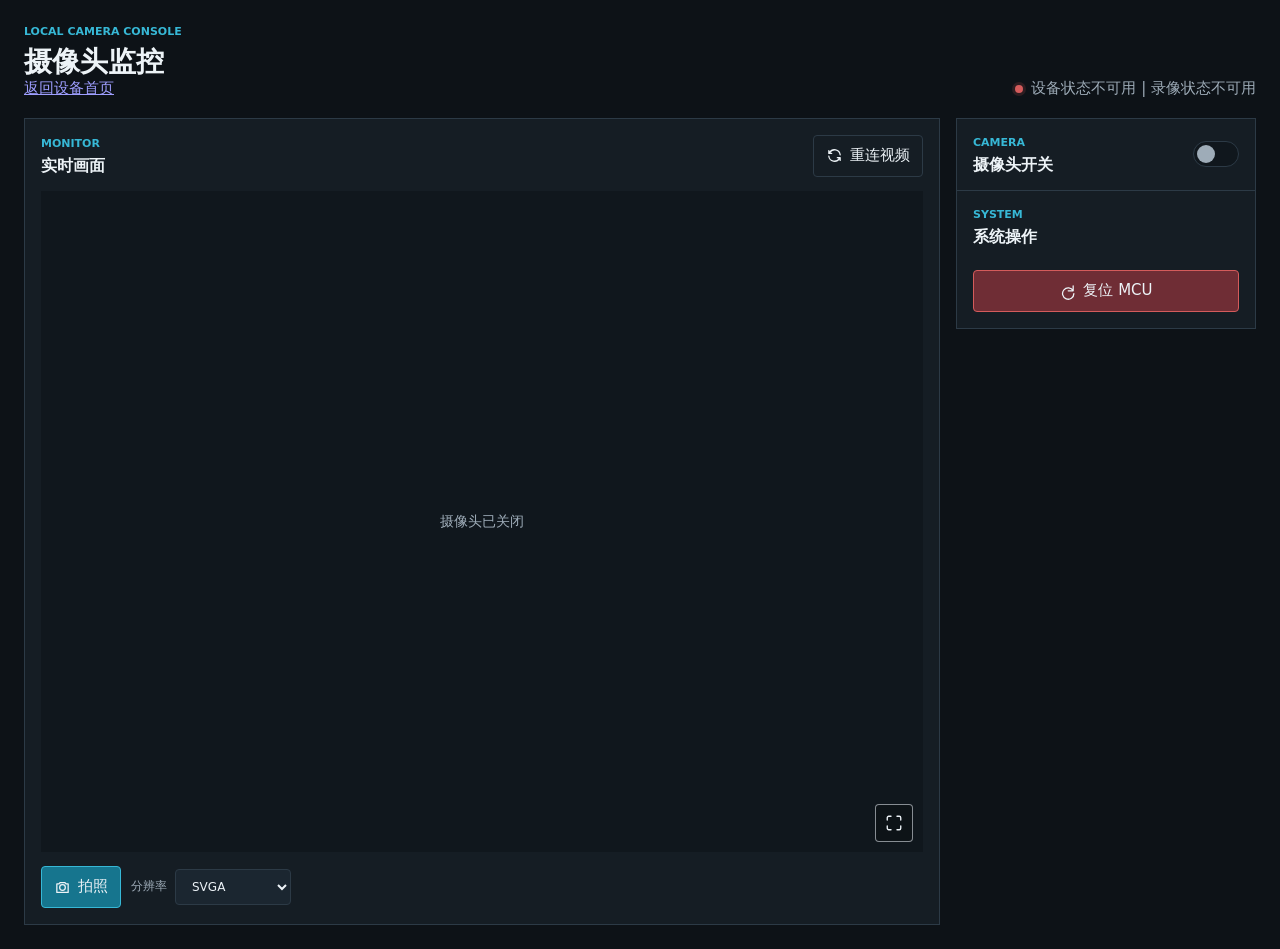
==== components/monitor_web/web/index.html @ f91dd658 "refactor: modularize firmware applications and board profiles Extract shared camera, storage, record" ====
<!doctype html>
<html lang="zh-CN">
<head>
  <meta charset="utf-8">
  <meta name="viewport" content="width=device-width,initial-scale=1">
  <title>摄像头监控</title>
  <link rel="stylesheet" href="styles.css">
  <script defer src="api.js"></script>
  <script defer src="monitor.js"></script>
</head>
<body data-page="monitor">
  <main>
    <header class="page-header">
      <div>
        <p class="eyebrow">LOCAL CAMERA CONSOLE</p>
        <h1 id="device-name">摄像头监控</h1><a href="/">返回设备首页</a>
      </div>
      <div class="connection-status" aria-live="polite">
        <span class="status-dot" aria-hidden="true"></span>
        <span id="status">连接中...</span>
      </div>
    </header>

    <div class="workspace">
      <section class="stream-panel" aria-label="实时画面">
        <div class="panel-heading">
          <div>
            <p class="section-kicker">MONITOR</p>
            <h2>实时画面</h2>
          </div>
          <button id="reconnect" class="button button-subtle" type="button" title="重新连接视频流">
            <svg class="button-icon" aria-hidden="true" viewBox="0 0 24 24"><path d="M20 11a8 8 0 0 0-14.9-3M4 5v4h4M4 13a8 8 0 0 0 14.9 3M20 19v-4h-4"/></svg>
            重连视频
          </button>
        </div>
        <div id="stream-stage" class="stream-stage camera-disabled">
          <img id="stream" alt="Camera stream">
          <div id="camera-offline" class="camera-offline">摄像头已关闭</div>
          <button id="fullscreen" class="icon-button fullscreen-button" type="button"
                  aria-label="全屏显示" aria-pressed="false" title="全屏显示">
            <svg class="fullscreen-enter" aria-hidden="true" viewBox="0 0 24 24"><path d="M8 3H5a2 2 0 0 0-2 2v3M16 3h3a2 2 0 0 1 2 2v3M8 21H5a2 2 0 0 1-2-2v-3M16 21h3a2 2 0 0 0 2-2v-3"/></svg>
            <svg class="fullscreen-exit" aria-hidden="true" viewBox="0 0 24 24"><path d="M8 3v3a2 2 0 0 1-2 2H3M16 3v3a2 2 0 0 0 2 2h3M8 21v-3a2 2 0 0 0-2-2H3M16 21v-3a2 2 0 0 1 2-2h3"/></svg>
          </button>
        </div>
        <div class="stream-toolbar">
          <button id="capture" class="button button-primary" type="button">
            <svg class="button-icon" aria-hidden="true" viewBox="0 0 24 24"><path d="M4 7h3l1.5-2h7L17 7h3v12H4zM12 16a4 4 0 1 0 0-8 4 4 0 0 0 0 8z"/></svg>
            拍照
          </button>
          <a id="photo-preview" hidden target="_blank" rel="noopener">查看照片</a>
          <label class="field compact-field">
            <span>分辨率</span>
            <select id="size">
              <option value="6">QVGA</option>
              <option value="10">VGA</option>
              <option value="11" selected>SVGA</option>
              <option value="12">XGA</option>
              <option value="15">UXGA</option>
            </select>
          </label>
        </div>
      </section>

      <aside class="control-panel" aria-label="设备控制">
        <section class="control-section camera-section">
          <div class="camera-switch-row">
            <div>
              <p class="section-kicker">CAMERA</p>
              <h2>摄像头开关</h2>
            </div>
            <label class="switch" title="开启或关闭摄像头">
              <input id="camera-toggle" type="checkbox" role="switch" aria-label="摄像头开关">
              <span class="switch-track" aria-hidden="true"><span class="switch-thumb"></span></span>
            </label>
          </div>
        </section>
        <section class="control-section" data-feature="recording" hidden>
          <div class="panel-heading compact-heading">
            <div>
              <p class="section-kicker">RECORDING</p>
              <h2>录像控制</h2>
            </div>
            <span class="control-hint">MJPEG AVI</span>
          </div>
          <div class="record-actions">
            <button id="record-start" class="button button-record" type="button">
              <svg class="button-icon" aria-hidden="true" viewBox="0 0 24 24"><path d="M8 5v14l11-7z"/></svg>
              开始录像
            </button>
            <button id="record-stop" class="button button-subtle" type="button">
              <svg class="button-icon" aria-hidden="true" viewBox="0 0 24 24"><path d="M7 7h10v10H7z"/></svg>
              停止录像
            </button>
          </div>
          <label class="field">
            <span>分段时长</span>
            <select id="period">
              <option value="1">1 分钟</option>
              <option value="5" selected>5 分钟</option>
              <option value="10">10 分钟</option>
              <option value="30">30 分钟</option>
              <option value="60">60 分钟</option>
            </select>
          </label>
        </section>

        <section class="control-section system-section">
          <div class="panel-heading compact-heading">
            <div>
              <p class="section-kicker">SYSTEM</p>
              <h2>系统操作</h2>
            </div>
          </div>
          <button data-feature="storage" hidden id="sd-check" class="button button-wide" type="button">
            <svg class="button-icon" aria-hidden="true" viewBox="0 0 24 24"><path d="M4 7h16v13H4zM7 7V4h10v3M8 12h8M8 16h5"/></svg>
            检查 SD 卡
          </button>
          <button id="reset" class="button button-wide danger-button" type="button">
            <svg class="button-icon" aria-hidden="true" viewBox="0 0 24 24"><path d="M20 11a8 8 0 1 0 1 4M20 4v7h-7"/></svg>
            复位 MCU
          </button>
        </section>
      </aside>
    </div>

    <section data-feature="storage" hidden class="storage-panel" aria-label="SD 卡文件">
      <div class="panel-heading">
        <div>
          <p class="section-kicker">STORAGE</p>
          <h2>SD 卡文件</h2>
        </div>
        <button id="sd-refresh" class="icon-button button-subtle" type="button" title="刷新文件列表" aria-label="刷新文件列表">
          <svg aria-hidden="true" viewBox="0 0 24 24"><path d="M20 11a8 8 0 0 0-14.9-3M4 5v4h4M4 13a8 8 0 0 0 14.9 3M20 19v-4h-4"/></svg>
        </button>
      </div>
      <p id="storage-summary" class="storage-summary">正在读取 SD 卡...</p>
      <div id="file-list" class="file-list" aria-live="polite"></div>
    </section>
  </main>
</body>
</html>
---- components/monitor_web/web/styles.css ----
:root {
  color-scheme: dark;
  --bg: #0d1217;
  --panel: #151d24;
  --panel-raised: #1b2630;
  --line: #2c3a46;
  --text: #edf3f7;
  --muted: #9eacb8;
  --cyan: #37b8d6;
  --cyan-deep: #16758e;
  --green: #42bd8b;
  --amber: #d6a34c;
  --red: #d45b5b;
}
* { box-sizing: border-box; }
body { margin: 0; background: var(--bg); color: var(--text); font: 15px/1.45 system-ui, -apple-system, BlinkMacSystemFont, "Segoe UI", sans-serif; }
main { width: min(1440px, 100%); margin: 0 auto; padding: 24px; }
h1, h2, p { margin: 0; }
h1 { font-size: 28px; line-height: 1.15; letter-spacing: 0; }
h2 { font-size: 16px; line-height: 1.2; letter-spacing: 0; }
.page-header { display: flex; align-items: flex-end; justify-content: space-between; gap: 20px; margin-bottom: 18px; }
.eyebrow, .section-kicker { color: var(--cyan); font-size: 11px; font-weight: 700; letter-spacing: 0; }
.eyebrow { margin-bottom: 6px; }
.connection-status { display: flex; align-items: center; gap: 8px; max-width: 52%; color: var(--muted); text-align: right; }
.status-dot { width: 8px; height: 8px; flex: 0 0 auto; border-radius: 50%; background: var(--amber); box-shadow: 0 0 0 3px rgb(214 163 76 / 16%); }
.status-dot.is-online { background: var(--green); box-shadow: 0 0 0 3px rgb(66 189 139 / 16%); }
.status-dot.is-error { background: var(--red); box-shadow: 0 0 0 3px rgb(212 91 91 / 16%); }
.workspace { display: grid; grid-template-columns: minmax(0, 1fr) 300px; gap: 16px; align-items: start; }
.stream-panel, .control-panel, .storage-panel { border: 1px solid var(--line); background: var(--panel); }
.stream-panel { min-width: 0; padding: 16px; }
.control-panel { display: grid; gap: 0; }
.control-section { padding: 16px; }
.control-section + .control-section { border-top: 1px solid var(--line); }
.camera-switch-row { display: flex; align-items: center; justify-content: space-between; gap: 16px; }
.switch { display: inline-flex; align-items: center; cursor: pointer; }
.switch input { position: absolute; width: 1px; height: 1px; opacity: 0; }
.switch-track { display: inline-flex; align-items: center; width: 46px; height: 26px; padding: 3px; border: 1px solid var(--line); border-radius: 13px; background: #10171d; transition: background .15s, border-color .15s; }
.switch-thumb { width: 18px; height: 18px; border-radius: 50%; background: var(--muted); transition: transform .15s, background .15s; }
.switch input:checked + .switch-track { border-color: var(--green); background: #146c58; }
.switch input:checked + .switch-track .switch-thumb { background: #edf3f7; transform: translateX(20px); }
.switch input:focus-visible + .switch-track { outline: 2px solid var(--cyan); outline-offset: 2px; }
.switch input:disabled + .switch-track { opacity: .5; cursor: default; }
.storage-panel { margin-top: 16px; padding: 16px; }
.panel-heading { display: flex; align-items: center; justify-content: space-between; gap: 14px; margin-bottom: 14px; }
.compact-heading { margin-bottom: 16px; }
.section-kicker { margin-bottom: 4px; }
.control-hint { color: var(--muted); font-size: 12px; }
.stream-stage { position: relative; width: 100%; min-height: 240px; aspect-ratio: 4 / 3; background: #050709; }
#stream { display: block; width: 100%; height: 100%; min-height: 240px; object-fit: contain; }
.camera-offline { position: absolute; inset: 0; display: none; place-items: center; color: var(--muted); font-size: 14px; background: #10171d; }
.stream-stage.camera-disabled #stream { display: none; }
.stream-stage.camera-disabled .camera-offline { display: grid; }
body.preview #stream { background: #202e39; }
.stream-toolbar { display: flex; align-items: center; gap: 10px; flex-wrap: wrap; padding-top: 14px; }
.record-actions { display: grid; grid-template-columns: 1fr 1fr; gap: 8px; }
.record-actions .button, .button-wide { min-height: 42px; }
.field { display: grid; gap: 6px; color: var(--muted); font-size: 12px; }
.compact-field { display: flex; align-items: center; gap: 8px; }
.field select { min-width: 116px; }
.control-section .field { margin-top: 14px; }
input, button, select, .button { box-sizing: border-box; font: inherit; }
button, select, .button { border: 1px solid var(--line); border-radius: 4px; background: var(--panel-raised); color: var(--text); padding: 9px 12px; text-decoration: none; }
button, .button { display: inline-flex; align-items: center; justify-content: center; gap: 7px; cursor: pointer; }
button:hover, .button:hover { border-color: var(--cyan); background: #203642; }
button:focus-visible, select:focus-visible, .button:focus-visible { outline: 2px solid var(--cyan); outline-offset: 2px; }
button:disabled { opacity: .5; cursor: default; }
.button-primary { background: var(--cyan-deep); border-color: var(--cyan); }
.button-record { background: #146c58; border-color: var(--green); }
.button-record:hover { background: #19836b; }
.button-subtle { background: transparent; }
.button-wide { width: 100%; margin-top: 8px; }
.danger-button { background: #6f2d35; border-color: var(--red); }
.danger-button:hover { background: #8b3943; }
.button-icon { width: 17px; height: 17px; fill: none; stroke: currentColor; stroke-width: 1.8; stroke-linecap: round; stroke-linejoin: round; }
.icon-button { display: inline-grid; width: 38px; height: 38px; padding: 0; place-items: center; }
.icon-button svg { width: 18px; height: 18px; fill: none; stroke: currentColor; stroke-width: 1.8; stroke-linecap: round; stroke-linejoin: round; }
.fullscreen-button { position: absolute; right: 10px; bottom: 10px; background: rgb(13 18 23 / 78%); border-color: rgb(237 243 247 / 55%); }
.fullscreen-button:hover { background: rgb(22 117 142 / 92%); }
.fullscreen-exit { display: none; }
.fullscreen-button[aria-pressed="true"] .fullscreen-enter { display: none; }
.fullscreen-button[aria-pressed="true"] .fullscreen-exit { display: block; }
.stream-stage:fullscreen, .stream-stage.is-fullscreen-fallback { width: 100% !important; height: 100%; min-height: 0; margin: 0; background: #000; aspect-ratio: auto; }
.stream-stage:-webkit-full-screen { width: 100% !important; height: 100%; min-height: 0; margin: 0; background: #000; aspect-ratio: auto; }
.stream-stage:fullscreen #stream, .stream-stage:-webkit-full-screen #stream, .stream-stage.is-fullscreen-fallback #stream { min-height: 0; }
.stream-stage.is-fullscreen-fallback { position: fixed; inset: 0; z-index: 1000; }
body.fullscreen-fallback { overflow: hidden; }
.storage-summary { min-height: 22px; color: var(--muted); font-size: 13px; }
.file-list { display: grid; gap: 6px; margin-top: 10px; }
.file-row { display: grid; grid-template-columns: minmax(0, 1fr) auto auto; align-items: center; gap: 12px; min-height: 48px; padding: 8px 10px; border: 1px solid var(--line); background: #111920; }
.file-name { min-width: 0; overflow: hidden; text-overflow: ellipsis; white-space: nowrap; font-weight: 600; }
.file-meta { color: var(--muted); font-size: 12px; white-space: nowrap; }
.file-actions { display: inline-flex; align-items: center; gap: 10px; }
.file-action { border: 0; padding: 0; color: var(--cyan); font-size: 13px; font-weight: 600; text-decoration: none; white-space: nowrap; background: transparent; }
.file-action:hover { color: #8be6f5; text-decoration: underline; }
.file-delete { cursor: pointer; }
.file-action:hover { color: #8be6f5; text-decoration: underline; }
.file-action.is-disabled { color: var(--muted); cursor: default; text-decoration: none; }
.empty-state { padding: 20px 10px; border: 1px dashed var(--line); color: var(--muted); text-align: center; }
small { color: var(--muted); }
@media (max-width: 900px) {
  main { padding: 18px; }
  .workspace { grid-template-columns: 1fr; }
  .control-panel { grid-template-columns: repeat(3, minmax(0, 1fr)); }
  .control-section + .control-section { border-top: 0; border-left: 1px solid var(--line); }
}
@media (max-width: 600px) {
  main { padding: 12px; }
  h1 { font-size: 23px; }
  .page-header { align-items: flex-start; flex-direction: column; gap: 10px; }
  .connection-status { max-width: 100%; text-align: left; }
  .stream-panel, .control-section, .storage-panel { padding: 12px; }
  .stream-stage, #stream { min-height: 180px; }
  .control-panel { grid-template-columns: 1fr; }
  .control-section + .control-section { border-top: 1px solid var(--line); border-left: 0; }
  .stream-toolbar { display: grid; grid-template-columns: 1fr 1fr; }
  .stream-toolbar .button { min-height: 42px; }
  .compact-field { justify-content: space-between; }
  .compact-field select { flex: 1; min-width: 0; }
  .file-row { grid-template-columns: minmax(0, 1fr) auto; gap: 5px 10px; }
  .file-meta { grid-column: 1; }
  .file-actions { grid-column: 2; grid-row: 1 / span 2; flex-direction: column; align-items: flex-end; gap: 3px; }
}

[hidden] { display: none !important; }
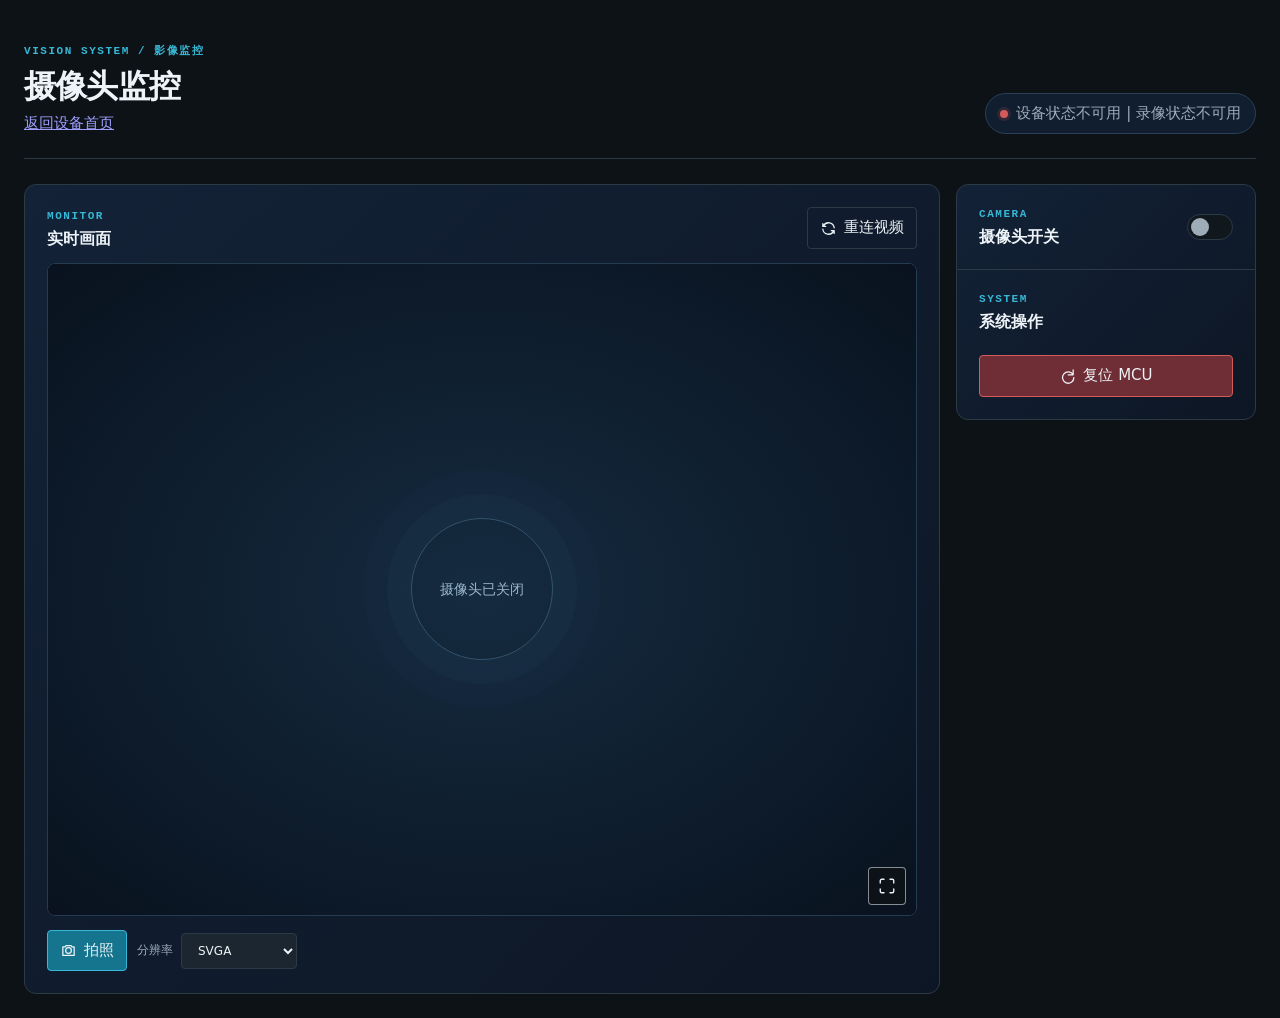
==== commit 4cc17357: "feat: add modular peripherals and satellite control application Add reusable peripheral drivers, boa" ====
--- a/components/monitor_web/web/index.html
+++ b/components/monitor_web/web/index.html
@@ -5,6 +5,8 @@
   <meta name="viewport" content="width=device-width,initial-scale=1">
   <title>摄像头监控</title>
   <link rel="stylesheet" href="styles.css">
+  <link rel="stylesheet" href="/ui/theme.css">
+  <meta name="theme-color" content="#070c15">
   <script defer src="api.js"></script>
   <script defer src="monitor.js"></script>
 </head>
@@ -12,7 +14,7 @@
   <main>
     <header class="page-header">
       <div>
-        <p class="eyebrow">LOCAL CAMERA CONSOLE</p>
+        <p class="eyebrow">VISION SYSTEM / 影像监控</p>
         <h1 id="device-name">摄像头监控</h1><a href="/">返回设备首页</a>
       </div>
       <div class="connection-status" aria-live="polite">
--- a/components/monitor_web/web/styles.css
+++ b/components/monitor_web/web/styles.css
@@ -122,3 +122,15 @@
 }
 
 [hidden] { display: none !important; }
+
+/* Shared mission-console visual language; camera behavior remains in monitor.js. */
+.page-header{padding:20px 0 24px;border-bottom:1px solid var(--line);margin-bottom:25px}
+.page-header h1{font-weight:650;letter-spacing:-.025em;font-size:32px;margin:8px 0}
+.eyebrow,.section-kicker{font-family:ui-monospace,Consolas,monospace;letter-spacing:.14em}
+.stream-panel,.control-panel,.storage-panel{border-radius:12px;background:linear-gradient(135deg,#132237,#0d1624);overflow:hidden}
+.stream-panel{padding:22px}.control-section{padding:22px}.storage-panel{padding:24px}
+.stream-stage{border-radius:8px;border:1px solid #253b50;overflow:hidden;background:#050b12}
+.camera-offline{background:radial-gradient(ellipse at center,#152b40,#09121e);color:#9bb6cc}
+.camera-offline:before{content:"";position:absolute;width:140px;height:140px;border:1px solid #33536b;border-radius:50%;box-shadow:0 0 0 24px #33536b18,0 0 0 48px #33536b0b;pointer-events:none}
+.connection-status{padding:9px 14px;border:1px solid #2a4057;border-radius:24px;background:#101e30}
+@media(max-width:600px){.page-header{padding-top:12px}.stream-panel,.control-section,.storage-panel{padding:16px}.page-header h1{font-size:27px}.connection-status{border-radius:8px}}
